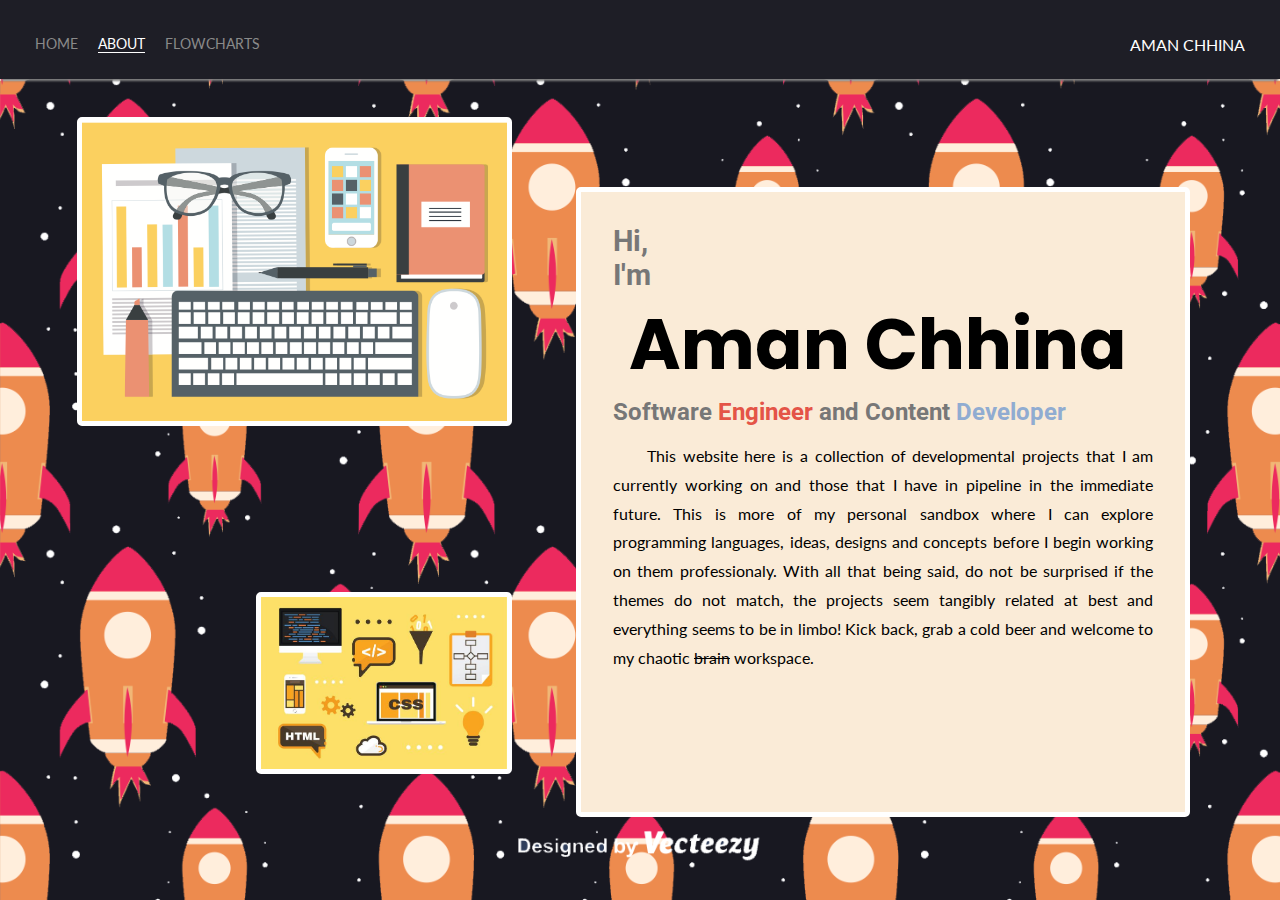
==== about.html @ c0a0c4aa "Added all project files" ====
<!DOCTYPE html>
<html lang="en">

<head>
    <meta charset='utf-8'>
    <meta http-equiv='X-UA-Compatible' content='IE=edge'>
    <title>About Page</title>
    <meta name='viewport' content='width=device-width, initial-scale=1'>
    <link href="https://fonts.googleapis.com/css?family=Lato" rel="stylesheet">
    <link rel='stylesheet' type='text/css' media='screen' href='CSS/main.css'>
    <script src='JS/main.js'></script>
    <link href="https://fonts.googleapis.com/css?family=Roboto&display=swap" rel="stylesheet">
    <link href="https://fonts.googleapis.com/css?family=Poppins&display=swap" rel="stylesheet">

</head>

<body style="background-image: url('images/spaceship_edit2.png');">
    <div class="container">
        <div class="nav-wrapper">
            <div class="left-side">
                <div class="nav-link-wrapper">
                    <a href="index.html">Home</a>
                </div>
                <div class="nav-link-wrapper">
                    <a href="about.html" style="color:white; border-bottom: 1px solid white;">About</a>
                </div>
                <div class="nav-link-wrapper">
                    <a href="flowcharts.html">Flowcharts</a>
                </div>
            </div>
            <div>
                <div class="brand">
                    <div class="right-side">AMAN CHHINA</div>
                </div>
            </div>
        </div>
        <div class="about-image">
            <img src="images/about.png">
        </div>
        <div class="about-text">
            <span class="about-heading"><h3>Hi,</h3></span> <br>
            <span class="about-heading"><h3>I'm</h3></span><span class="about-name"><h1>Aman Chhina</h1></span> <br>
            <span class="about-job"><h2>Software <span style="color: #e45447;">Engineer</span> and Content <span style="color: #90acd1">Developer</span></h2></span>
            <span class="about-general">
                <p>
                &nbsp&nbsp&nbsp&nbsp&nbspThis website here is a collection of developmental projects that
                I am currently working on and those that I have in pipeline in the 
                immediate future. This is more of my personal sandbox where I can explore
                programming languages, ideas, designs and concepts before I begin working on
                them professionaly. With all that being said, do not be surprised if the themes
                do not match, the projects seem tangibly related at best and everything seems to be
                in limbo! Kick back, grab a cold beer and welcome to my chaotic <strike>brain</strike>
                 workspace.
                </p>
             </span> 
        </div>
        <div class="about-image2">
            <img src="images/programming_vector.jpg">
        </div>
    </div>
</body>

</html>
---- CSS/main.css ----
* {
	box-sizing: border-box;
}

body {
	/* background-image: url('../images/spaceship_edit2.png'); */
	background-color: #333542;
	background-size: 100vw;
	font-family: "Lato", sans-serif;
	margin: 0px;
}

.nav-wrapper {
	display: flex;
	justify-content: space-between;
	padding: 35px;
	padding-bottom: 25px;
	background-color: #1e1e26;
	box-shadow: 0 4px 2px -2px gray;
}

.left-side {
	display: flex;
}

.right-side {
	color: white;
}

.nav-wrapper > .left-side > div {
	margin-right: 20px;
	text-transform: uppercase;
	font-size: 0.9em;
}

/* **************** */
/* FLOWCHART IMAGE */
/* ************** */

.imgContainer > img {
	width: 100%;
	margin-left: 40%;
	margin-top: 50%;
}

.imgContainer {
	float: left;
	background-color: #1e1e26;
	width: 40px;
	height: 79px;
}

/* ************ */
/* ABOUT IMAGE */
/* ********** */

.about-image {
	margin-top: 3vw;
	margin-left: 6vw;
	width: 34vw;
	border: 5px solid white;
	border-radius: 5px;
	float: left;
}

.about-image > img {
	vertical-align: bottom;
	margin: 0;
	max-width: 100%;
	max-height: 100%;
}

.about-image2 {
	margin-left: 20vw;
	margin-top: -25vh;
	width: 20vw;
	border: 5px solid white;
	border-radius: 5px;
	float: left;
}

.about-image2 > img {
	vertical-align: bottom;
	margin: 0;
	max-width: 100%;
	max-height: 100%;
}

.nav-link-wrapper {
	border-bottom: 1px solid transparent;
	transition: border-bottom 0.5s;
}

.nav-link-wrapper a {
	color: #8a8a8a;
	text-decoration: none;
	transition: color 0.5s;
}

.nav-link-wrapper:hover {
	border-bottom: 1px solid white;
}

.nav-link-wrapper a:hover {
	color: white;
}

.mid_section {
	position: fixed;
	top: 50%;
	left: 50%;
	transform: translate(-50%, -50%);
}

#logo_image {
	width: 20vw;
}

#black {
	position: absolute;
	width: 20vw;
	opacity: 0;
}

.mid_section:hover #logo_image {
	transition: 1.5s;
	transform: scale(1.2);
	opacity: 0;
}

.mid_section:hover #black {
	transition: 1.5s;
	opacity: 100;
	transform: scale(1.2);
}

[class*="column"] {
	background-color: #1d1d22;
	/* opacity: 70%; */
	width: 100%;
	display: inline-block;
	vertical-align: top;
	height: 60vh;
	text-align: left;
	color: white;
	margin-left: 2%;
	transition: 1s;
	overflow: hidden;
}

@media screen and (min-width: 600px) {
	[class*="column"] {
		width: 30%;
	}
}

[class*="column"] > img {
	width: auto;
	height: 100%;
	margin-top: 4px;
	padding-bottom: 4px;
	display: none;
	overflow: hidden;
}

#designTop,
#jsTop,
#anotherTop {
	background-color: #1a1a1f;
	box-shadow: 0 2px 2px -2px gray;
	width: 100%;
	height: 10%;
}

/* ******** */
/* BUTTONS */
/* ****** */

button {
	padding: 5px 10px;
	border-radius: 2px;
	font-weight: bold;
	font-size: 8pt;
}

/* *************** */
/* PROBLEM BUTTON */
/* ************* */

button.problemButton {
	background-color: #444757;
	border: 5px solid #444757;
	color: white;
	margin-bottom: 1%;
	width: 115px;
	height: 35px;
}

button.problemButton:hover {
	background-color: #5a6074;
}

button.problemButton:active {
	background-color: #5a6074;
	border: 5px solid #444757;
	box-shadow: inset 0 1px 1px rgba(0, 0, 0, 0.2);
}

button.problemButton:focus {
	outline: 0;
}

/* ********************** */
/* PROBLEM BUTTON ACTIVE */
/* ******************** */

button.problemButtonActive {
	background-color: #1e1e26;
	border: 2px solid #444757;
	color: white;
	margin-bottom: 1%;
	padding: 8px 13px 8px 13px;
	width: 115px;
	height: 35px;
}

button.problemButtonActive:hover {
	background-color: #292a2b;
}

button.problemButtonActive:active {
	background-color: #292a2b;
	border: 2px solid #313235;
	padding: 8px 13px 8px 13px;
	box-shadow: inset 0 1px 1px rgba(0, 0, 0, 0.2);
}

button.problemButtonActive:focus {
	outline: 0;
}

/* ************** */
/* TOGGLE SWITCH */
/* ************ */

.switch {
	position: absolute;
	float: left;
	margin-top: 1%;
	margin-left: 1%;
}

.toggle {
	top: 5%;
	left: 5%;
	width: 40px;
	height: 20px;
	padding: 2px;
	background: gray;
	border-radius: 15px;
	transition: all 300ms ease-in-out;
}

.toggle > .inner_circle {
	padding: 0;
	width: 16px;
	height: 16px;
	background: white;
	border-radius: 50%;
	transition: all 300ms ease-in-out;
}

.toggle.active {
	background: #49a844;
}

.toggle.active > .inner_circle {
	margin-left: 20px;
}

.switch input {
	opacity: 100;
}

#check1,
#check2,
#check3 {
	-webkit-appearance: none;
	height: 100%;
	width: 100%;
	border: 1px;
	display: inline-block;
	position: absolute;
	cursor: pointer;
}

input[type="checkbox"]:focus {
	outline: 0;
}

/* *********** */
/* RUN BUTTON */
/* ********* */

#run_code {
	float: right;
	width: 20%;
	height: 100%;
	padding: 0;
	margin-right: 5%;
	overflow: hidden;
	transform: translateY(-10%);
}

#run_button {
	background-color: #49a844;
	border-color: #49a844;
	color: white;
	text-align: center;
	width: 100%;
	cursor: pointer;
}

#run_button:active {
	border: 1px solid #a8a9af;
	box-shadow: inset 0 4px 4px rgba(0, 0, 0, 0.2);
}

#flowcharts {
	display: flex;
	flex-wrap: wrap;
	width: 100vw;
	background-color: #1e1e26;
	justify-content: space-evenly;
}

#output {
	width: 90vw;
	height: 80px;
	text-align: center;
	color: white;
	font-family: "Lato", sans-serif;
	font-size: 15px;
	margin-bottom: 1.3%;
	margin-left: 5vw;
	padding-left: 20px;
	padding-right: 20px;
	background-color: #1e1e26;
	border-radius: 5px;
}

#output > p {
	justify-content: center;
	position: relative;
	top: 50%;
	transform: translateY(-50%);
}

.design_text,
.js_text,
.another_text {
	font-size: 1.3em;
	font-weight: bold;
	margin-left: 17%;
	padding-top: 2%;
	color: #aaaebc;
	overflow: hidden;
}

.design_text2,
.another_text2 {
	text-align: center;
	margin-top: 30%;
	color: #aaaebc;
}

.code {
	background-color: black;
	width: 100%;
	height: 100%;
	margin-top: 2px;
	padding: 0;
	overflow: auto;
	white-space: nowrap;
}

/* *********** */
/* ABOUT TEXT */
/* ********* */

.about-text > span > h1,
h2,
h3 {
	margin: 0;
	padding: 0;
}

.about-text {
	margin-left: 5vw;
	margin-top: 12vh;
	float: left;
	background-color: antiquewhite;
	width: 48vw;
	height: 70vh;
	border: 5px white solid;
	border-radius: 5px;
	padding: 2.5%;
}

.about-heading {
	font-family: "Roboto", sans-serif;
	color: #777777;
	display: inline-block;
	font-size: 25px;
}

.about-name {
	font-family: "Poppins", sans-serif;
	display: inline-block;
	font-size: 35px;
	font-weight: bold;
	margin-left: 3%;
}

.about-job {
	font-family: "Roboto", sans-serif;
	color: #777777;
}

.about-general {
	text-align: justify;
	line-height: 1.8rem;
}
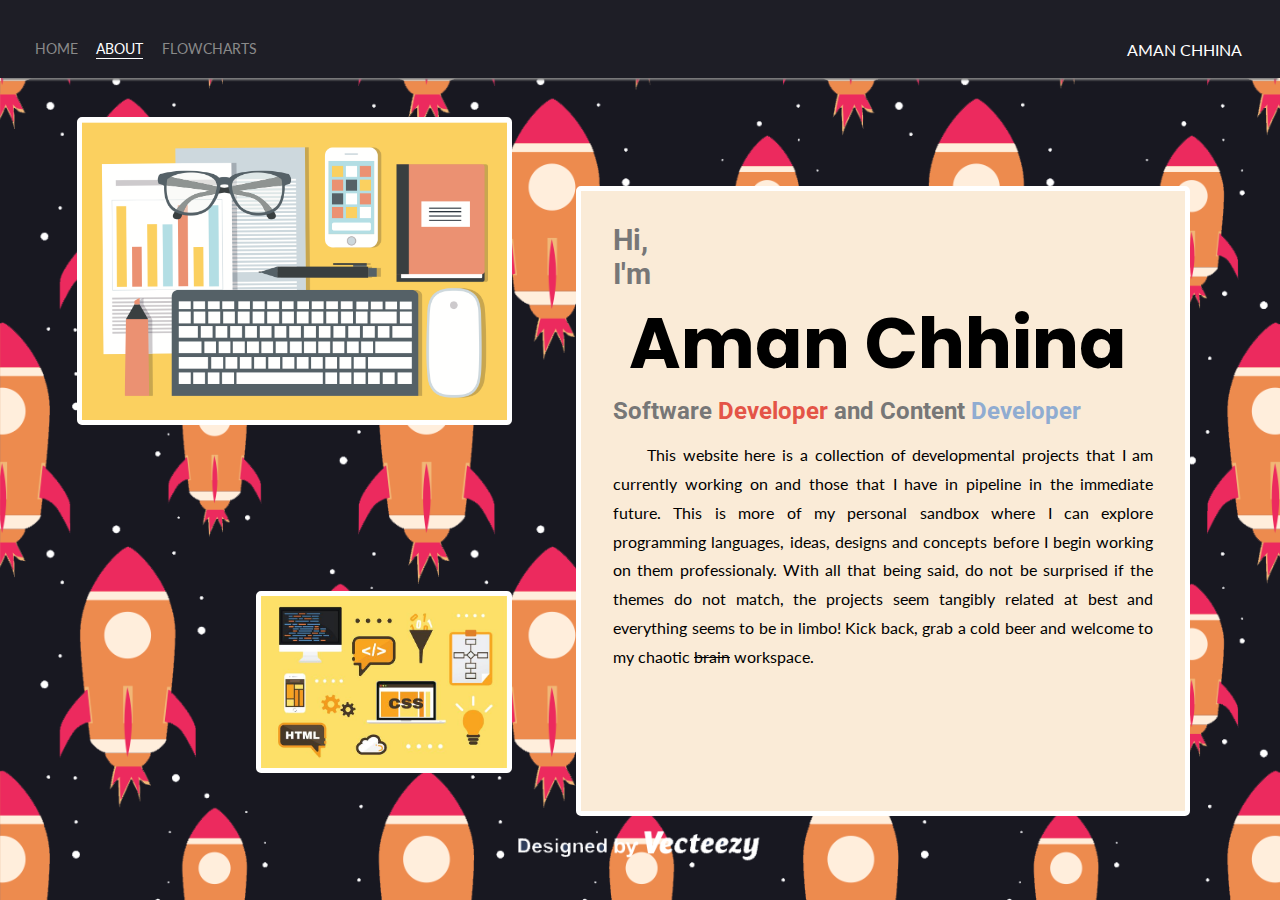
==== commit 76008689: "Responsive" ====
--- a/about.html
+++ b/about.html
@@ -11,36 +11,41 @@
     <script src='JS/main.js'></script>
     <link href="https://fonts.googleapis.com/css?family=Roboto&display=swap" rel="stylesheet">
     <link href="https://fonts.googleapis.com/css?family=Poppins&display=swap" rel="stylesheet">
+    <link rel="icon" type="image/x-icon" href="/images/computer.png">
 
 </head>
 
 <body style="background-image: url('images/spaceship_edit2.png');">
     <div class="container">
-        <div class="nav-wrapper">
+        <div class="nav-wrapper" style="box-shadow: 0 4px 2px -2px grey;">   
             <div class="left-side">
-                <div class="nav-link-wrapper">
-                    <a href="index.html">Home</a>
+                <div class="nav-link-wrapper" style="margin-left: 10%;">
+                    <a href="index">Home</a>
                 </div>
-                <div class="nav-link-wrapper">
-                    <a href="about.html" style="color:white; border-bottom: 1px solid white;">About</a>
+                <div class="nav-link-wrapper" style="border-bottom: 1px solid white; margin-left: 10%;">
+                    <a href="about" style="color:white;">About</a>
                 </div>
-                <div class="nav-link-wrapper">
-                    <a href="flowcharts.html">Flowcharts</a>
+                <div class="nav-link-wrapper" style="margin-left: 10%;">
+                    <a href="flowcharts">Flowcharts</a>
                 </div>
             </div>
-            <div>
-                <div class="brand">
-                    <div class="right-side">AMAN CHHINA</div>
+            
+            <div class="right-side">
+                <div>
+                    <div class="brand">
+                        <div class="hideIfSmall" class="right-side">AMAN CHHINA</div>
+                    </div>
                 </div>
             </div>
         </div>
+
         <div class="about-image">
             <img src="images/about.png">
         </div>
         <div class="about-text">
             <span class="about-heading"><h3>Hi,</h3></span> <br>
             <span class="about-heading"><h3>I'm</h3></span><span class="about-name"><h1>Aman Chhina</h1></span> <br>
-            <span class="about-job"><h2>Software <span style="color: #e45447;">Engineer</span> and Content <span style="color: #90acd1">Developer</span></h2></span>
+            <span class="about-job"><h2>Software <span style="color: #e45447;">Developer</span> and Content <span style="color: #90acd1">Developer</span></h2></span>
             <span class="about-general">
                 <p>
                 &nbsp&nbsp&nbsp&nbsp&nbspThis website here is a collection of developmental projects that
--- a/CSS/main.css
+++ b/CSS/main.css
@@ -1,5 +1,12 @@
 * {
 	box-sizing: border-box;
+}
+
+@media screen and (max-width: 550px) {
+	.hideIfSmall {
+		width: 0;
+		font-size: 0;
+	}
 }
 
 body {
@@ -12,11 +19,45 @@
 
 .nav-wrapper {
 	display: flex;
+	flex-direction: row;
 	justify-content: space-between;
-	padding: 35px;
-	padding-bottom: 25px;
 	background-color: #1e1e26;
-	box-shadow: 0 4px 2px -2px gray;
+	vertical-align: text-bottom;
+	padding-left: 1.25vw;
+	padding-top: 1.563%;
+	padding-bottom: 1.5%;
+}
+
+.nav-link-wrapper {
+	margin-top: 20px;
+	margin-left: 5.5%;
+	text-transform: uppercase;
+	font-size: 0.9em;
+	border-bottom: 1px solid transparent;
+	transition: border-bottom 0.5s;
+}
+
+.nav-link-wrapper a {
+	color: #8a8a8a;
+	text-decoration: none;
+	transition: color 0.5s;
+}
+
+.nav-link-wrapper:hover {
+	border-bottom: 1px solid white;
+}
+
+.nav-link-wrapper a:hover {
+	color: white;
+}
+
+.select-div {
+	margin-left: 5.5%;
+	margin-top: 20px;
+}
+
+.brand {
+	float: right;
 }
 
 .left-side {
@@ -24,30 +65,32 @@
 }
 
 .right-side {
-	color: white;
-}
-
-.nav-wrapper > .left-side > div {
-	margin-right: 20px;
+	margin-top: 20px;
+	margin-right: 3%;
+	color: white;
+}
+
+/* .text-wrapper {
+	display: flex;
+	font-size: 0.9em;
 	text-transform: uppercase;
-	font-size: 0.9em;
-}
+	width: 100%;
+	height: 33.26%;
+} */
 
 /* **************** */
 /* FLOWCHART IMAGE */
 /* ************** */
 
 .imgContainer > img {
-	width: 100%;
-	margin-left: 40%;
-	margin-top: 50%;
+	width: 40px;
+	height: 40px;
 }
 
 .imgContainer {
+	/* display: inline-block; */
 	float: left;
 	background-color: #1e1e26;
-	width: 40px;
-	height: 79px;
 }
 
 /* ************ */
@@ -84,25 +127,6 @@
 	margin: 0;
 	max-width: 100%;
 	max-height: 100%;
-}
-
-.nav-link-wrapper {
-	border-bottom: 1px solid transparent;
-	transition: border-bottom 0.5s;
-}
-
-.nav-link-wrapper a {
-	color: #8a8a8a;
-	text-decoration: none;
-	transition: color 0.5s;
-}
-
-.nav-link-wrapper:hover {
-	border-bottom: 1px solid white;
-}
-
-.nav-link-wrapper a:hover {
-	color: white;
 }
 
 .mid_section {
@@ -326,7 +350,11 @@
 	box-shadow: inset 0 4px 4px rgba(0, 0, 0, 0.2);
 }
 
-#flowcharts {
+#run_button:focus {
+	outline: 0;
+}
+
+[id^="flowcharts"] {
 	display: flex;
 	flex-wrap: wrap;
 	width: 100vw;
@@ -431,3 +459,23 @@
 	text-align: justify;
 	line-height: 1.8rem;
 }
+
+/* **************** */
+/* SELECT DROPDOWN */
+/* ************** */
+
+#problem-set {
+	display: block;
+	cursor: pointer;
+	font-family: "lato", sans-serif;
+	color: black;
+	background-color: #fff;
+	border: 1px solid #ccc;
+	font-size: 0.8rem;
+	font-weight: bold;
+	line-height: 2;
+}
+
+#problem-set:focus {
+	outline: 0;
+}
